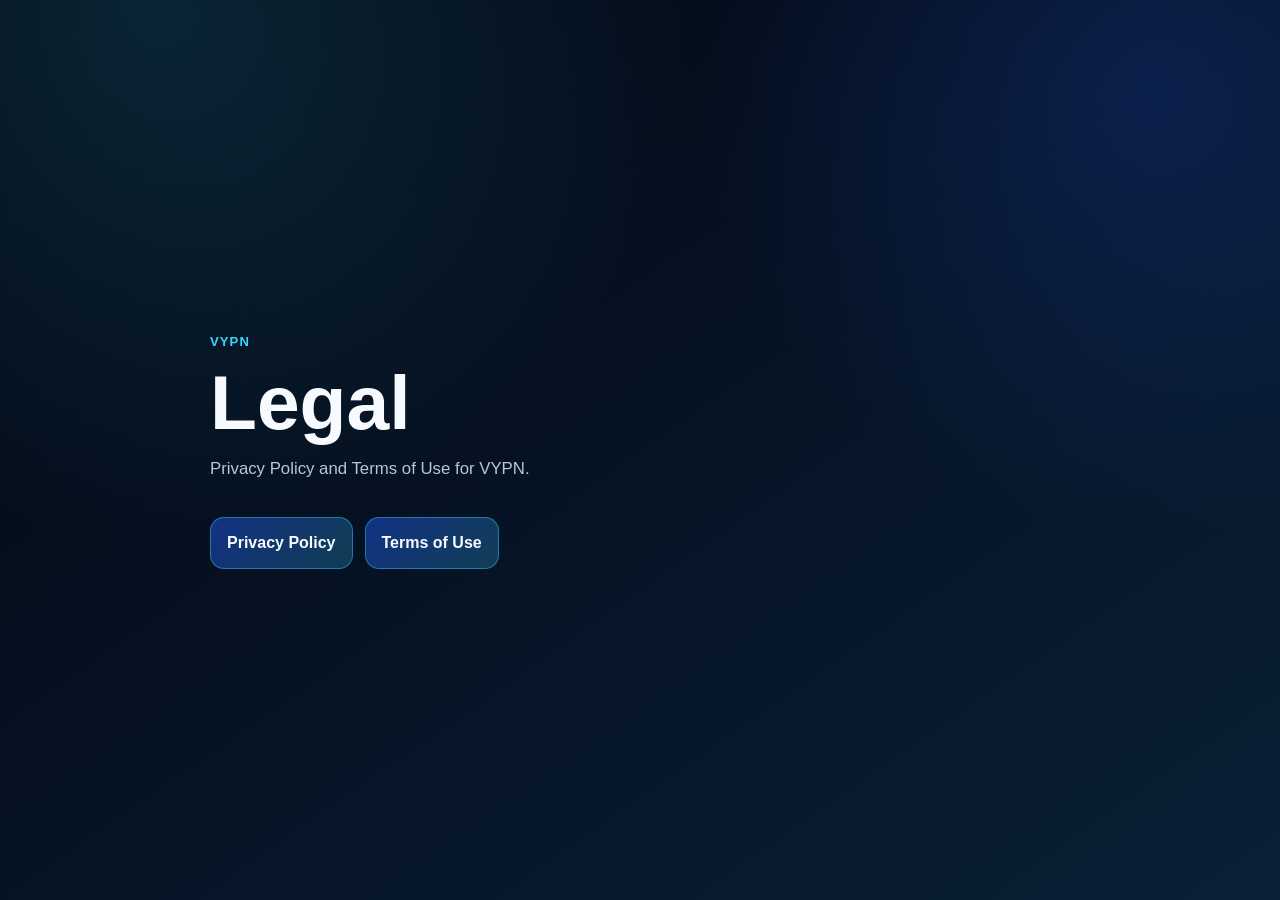
==== index.html @ 7ba95608 "Publish VYPN legal pages" ====
<!doctype html>
<html lang="en">
<head>
  <meta charset="utf-8">
  <meta name="viewport" content="width=device-width, initial-scale=1">
  <title>VYPN Legal</title>
  <meta name="description" content="Legal documents for VYPN.">
  <link rel="stylesheet" href="styles.css">
</head>
<body>
  <main class="page hero">
    <p class="eyebrow">VYPN</p>
    <h1>Legal</h1>
    <p class="lead">Privacy Policy and Terms of Use for VYPN.</p>
    <nav class="links" aria-label="Legal documents">
      <a href="privacy.html">Privacy Policy</a>
      <a href="terms.html">Terms of Use</a>
    </nav>
  </main>
</body>
</html>
---- styles.css ----
:root {
  color-scheme: dark;
  --bg: #020611;
  --panel: #08192b;
  --line: #1d4665;
  --text: #f7fbff;
  --soft: #b6c7d8;
  --muted: #7f94a8;
  --cyan: #39d7ff;
  --green: #16c98b;
}

* {
  box-sizing: border-box;
}

body {
  margin: 0;
  background:
    radial-gradient(circle at 12% 0%, rgba(57, 215, 255, 0.14), transparent 34rem),
    radial-gradient(circle at 90% 10%, rgba(36, 91, 255, 0.18), transparent 28rem),
    linear-gradient(145deg, #020611, #061426 54%, #0a2035);
  color: var(--text);
  font-family: -apple-system, BlinkMacSystemFont, "Segoe UI", sans-serif;
  line-height: 1.65;
  min-height: 100vh;
}

a {
  color: var(--cyan);
}

.page {
  width: min(860px, calc(100% - 40px));
  margin: 0 auto;
  padding: 64px 0;
}

.hero {
  min-height: 100vh;
  display: grid;
  align-content: center;
}

.eyebrow {
  color: var(--cyan);
  font-size: 0.82rem;
  font-weight: 800;
  letter-spacing: 0.08em;
  margin: 0 0 12px;
  text-transform: uppercase;
}

h1 {
  font-size: clamp(2.5rem, 7vw, 4.8rem);
  line-height: 1;
  margin: 0 0 14px;
}

h2 {
  color: var(--text);
  font-size: 1.22rem;
  margin: 0 0 12px;
}

.meta,
.lead {
  color: var(--soft);
  font-size: 1.05rem;
  margin: 0 0 34px;
}

section {
  background: rgba(8, 25, 43, 0.78);
  border: 1px solid rgba(57, 215, 255, 0.18);
  border-radius: 18px;
  margin: 16px 0;
  padding: 22px;
}

p,
li {
  color: var(--soft);
}

ul {
  margin: 0;
  padding-left: 22px;
}

.links {
  display: flex;
  flex-wrap: wrap;
  gap: 12px;
}

.links a,
footer a {
  background: linear-gradient(135deg, rgba(36, 91, 255, 0.45), rgba(57, 215, 255, 0.22));
  border: 1px solid rgba(57, 215, 255, 0.42);
  border-radius: 14px;
  color: var(--text);
  display: inline-block;
  font-weight: 800;
  padding: 12px 16px;
  text-decoration: none;
}

footer {
  margin-top: 28px;
}
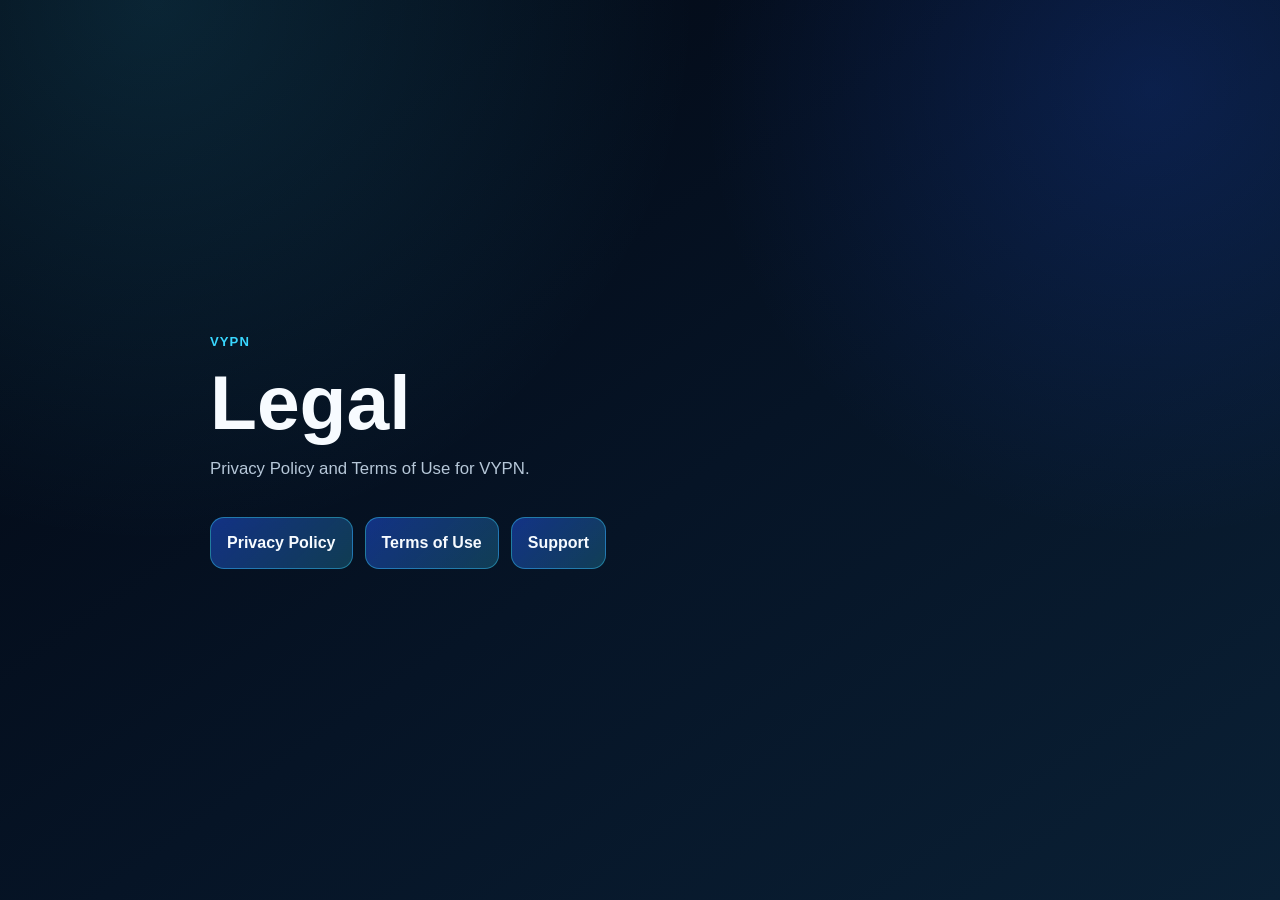
==== commit 44dee772: "Add VYPN support page" ====
--- a/index.html
+++ b/index.html
@@ -15,6 +15,7 @@
     <nav class="links" aria-label="Legal documents">
       <a href="privacy.html">Privacy Policy</a>
       <a href="terms.html">Terms of Use</a>
+      <a href="support.html">Support</a>
     </nav>
   </main>
 </body>
--- a/styles.css
+++ b/styles.css
@@ -107,5 +107,8 @@
 }
 
 footer {
+  display: flex;
+  flex-wrap: wrap;
+  gap: 12px;
   margin-top: 28px;
 }
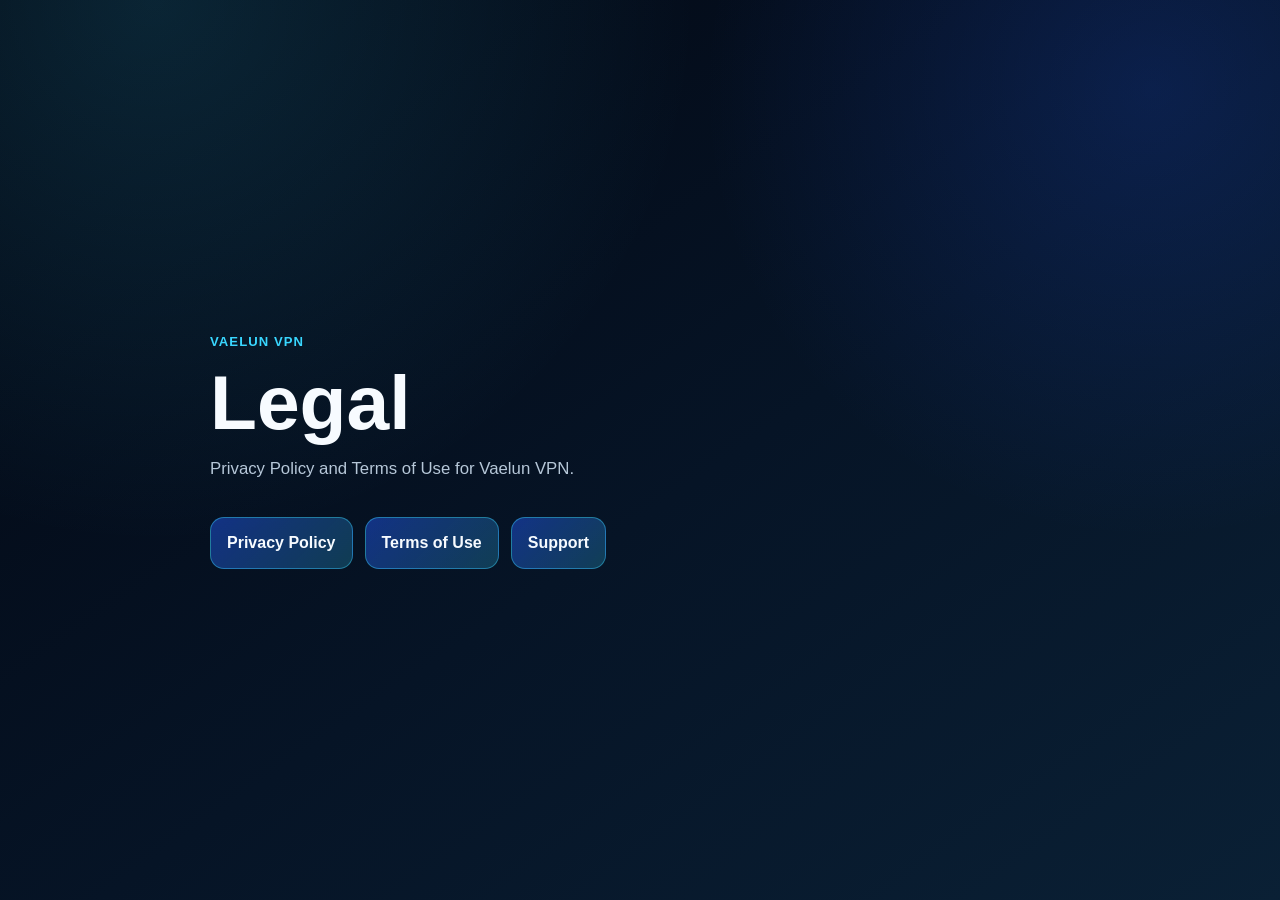
==== commit b8e3b9de: "Rename legal pages to Vaelun VPN" ====
--- a/index.html
+++ b/index.html
@@ -3,15 +3,15 @@
 <head>
   <meta charset="utf-8">
   <meta name="viewport" content="width=device-width, initial-scale=1">
-  <title>VYPN Legal</title>
-  <meta name="description" content="Legal documents for VYPN.">
+  <title>Vaelun VPN Legal</title>
+  <meta name="description" content="Legal documents for Vaelun VPN.">
   <link rel="stylesheet" href="styles.css">
 </head>
 <body>
   <main class="page hero">
-    <p class="eyebrow">VYPN</p>
+    <p class="eyebrow">Vaelun VPN</p>
     <h1>Legal</h1>
-    <p class="lead">Privacy Policy and Terms of Use for VYPN.</p>
+    <p class="lead">Privacy Policy and Terms of Use for Vaelun VPN.</p>
     <nav class="links" aria-label="Legal documents">
       <a href="privacy.html">Privacy Policy</a>
       <a href="terms.html">Terms of Use</a>
